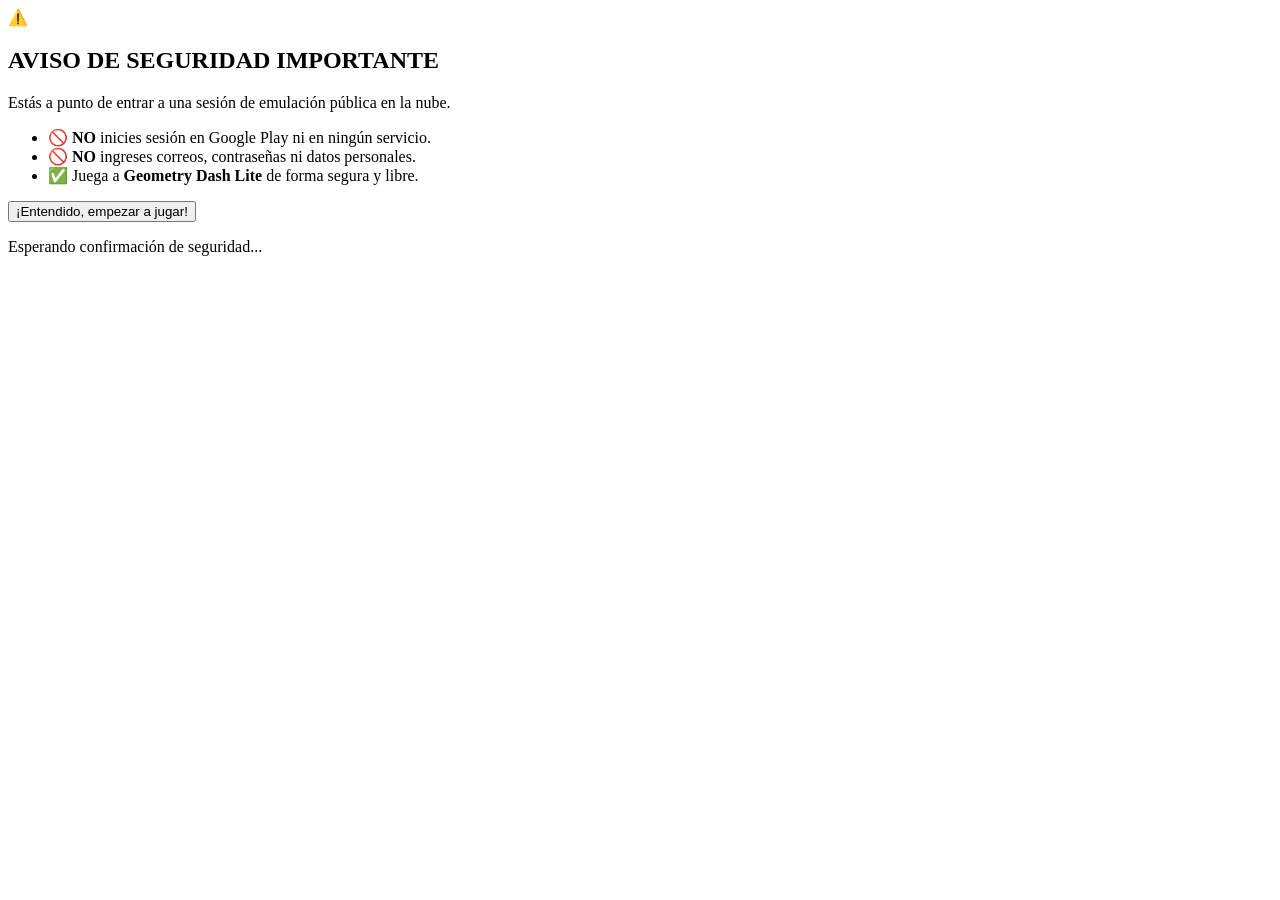
==== index.html @ bb485a81 "Rename public/index.html to index.html" ====
<!DOCTYPE html>
<html lang="es">
<head>
  <meta charset="UTF-8">
  <meta name="viewport" content="width=device-width, initial-scale=1.0">
  <title>Geometry Dash Lite - Web Edition</title>
  <link rel="stylesheet" href="styles.css">
</head>
<body>

  <!-- Modal de Advertencia de Seguridad -->
  <div id="security-modal" class="modal-overlay">
    <div class="modal-card">
      <div class="modal-header">
        <span class="icon">⚠️</span>
        <h2>AVISO DE SEGURIDAD IMPORTANTE</h2>
      </div>
      <div class="modal-body">
        <p>Estás a punto de entrar a una sesión de emulación pública en la nube.</p>
        <ul>
          <li>🚫 <strong>NO</strong> inicies sesión en Google Play ni en ningún servicio.</li>
          <li>🚫 <strong>NO</strong> ingreses correos, contraseñas ni datos personales.</li>
          <li>✅ Juega a <strong>Geometry Dash Lite</strong> de forma segura y libre.</li>
        </ul>
      </div>
      <div class="modal-footer">
        <button id="btn-accept" class="btn-primary">¡Entendido, empezar a jugar!</button>
      </div>
    </div>
  </div>

  <!-- Contenedor del Juego -->
  <main class="game-container">
    <div id="stream-player">
      <p id="placeholder-text">Esperando confirmación de seguridad...</p>
    </div>
  </main>

  <script src="app.js"></script>
</body>
</html>
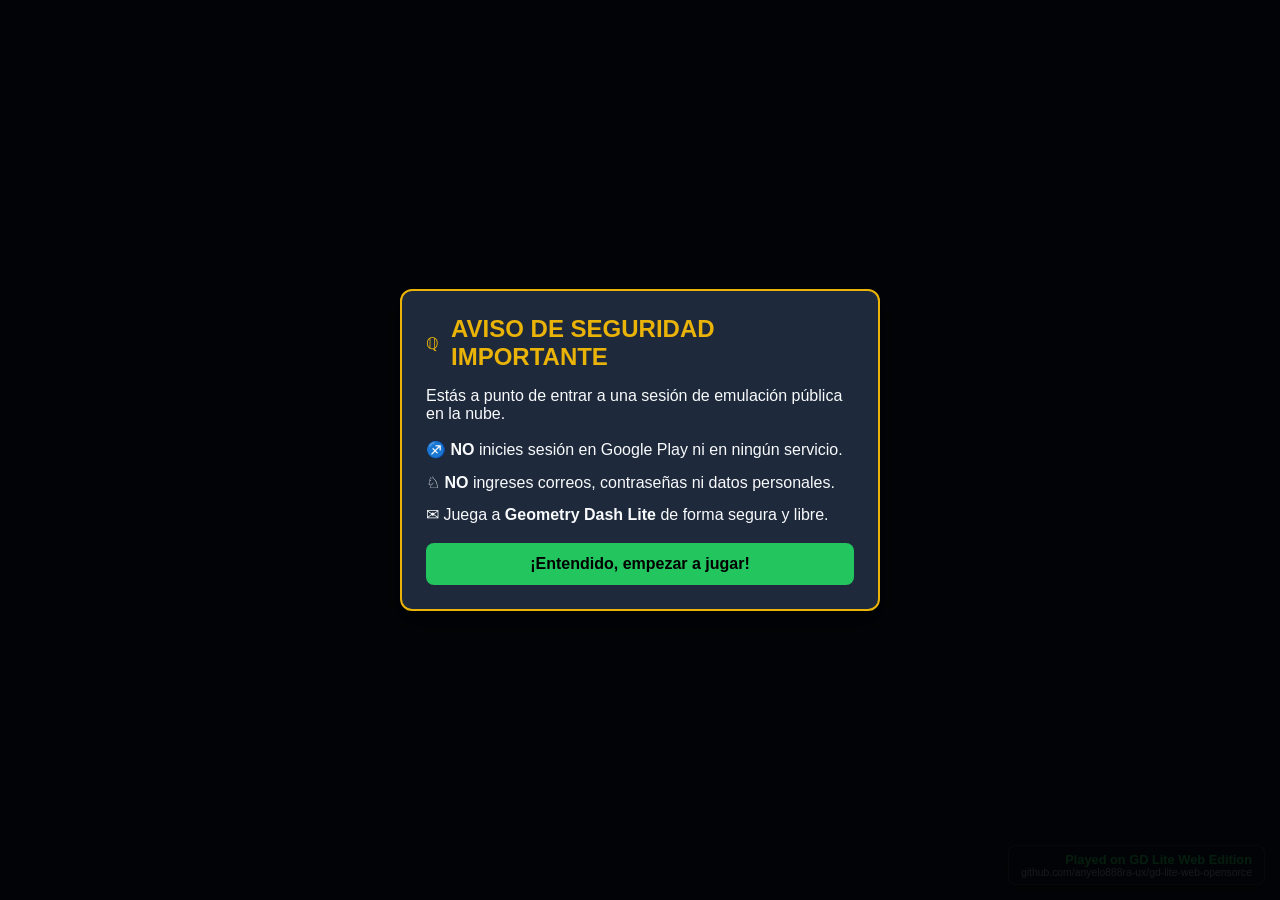
==== commit 6bb7053b: "Add watermark and update security modal icons Added watermark to the HTML file with a link to the Gi" ====
--- a/index.html
+++ b/index.html
@@ -12,21 +12,27 @@
   <div id="security-modal" class="modal-overlay">
     <div class="modal-card">
       <div class="modal-header">
-        <span class="icon">⚠️</span>
+        <span class="icon">ℚ</span>
         <h2>AVISO DE SEGURIDAD IMPORTANTE</h2>
       </div>
       <div class="modal-body">
         <p>Estás a punto de entrar a una sesión de emulación pública en la nube.</p>
         <ul>
-          <li>🚫 <strong>NO</strong> inicies sesión en Google Play ni en ningún servicio.</li>
-          <li>🚫 <strong>NO</strong> ingreses correos, contraseñas ni datos personales.</li>
-          <li>✅ Juega a <strong>Geometry Dash Lite</strong> de forma segura y libre.</li>
+          <li>♐ <strong>NO</strong> inicies sesión en Google Play ni en ningún servicio.</li>
+          <li>♘ <strong>NO</strong> ingreses correos, contraseñas ni datos personales.</li>
+          <li>✉ Juega a <strong>Geometry Dash Lite</strong> de forma segura y libre.</li>
         </ul>
       </div>
       <div class="modal-footer">
         <button id="btn-accept" class="btn-primary">¡Entendido, empezar a jugar!</button>
       </div>
     </div>
+  </div>
+
+  <!-- Marca de Agua / Watermark -->
+  <div class="watermark">
+    <strong>Played on GD Lite Web Edition</strong>
+    <small>github.com/anyelo888ra-ux/gd-lite-web-opensorce</small>
   </div>
 
   <!-- Contenedor del Juego -->
--- a/styles.css
+++ b/styles.css
@@ -0,0 +1,126 @@
+* {
+  box-sizing: border-box;
+  margin: 0;
+  padding: 0;
+  font-family: 'Segoe UI', Tahoma, Geneva, Verdana, sans-serif;
+}
+
+body {
+  background-color: #0f172a;
+  color: #f8fafc;
+  display: flex;
+  justify-content: center;
+  align-items: center;
+  min-height: 100vh;
+  overflow: hidden;
+}
+
+.modal-overlay {
+  position: fixed;
+  top: 0;
+  left: 0;
+  width: 100%;
+  height: 100%;
+  background: rgba(0, 0, 0, 0.85);
+  display: flex;
+  justify-content: center;
+  align-items: center;
+  z-index: 9999;
+}
+
+.modal-card {
+  background: #1e293b;
+  border: 2px solid #eab308;
+  border-radius: 12px;
+  max-width: 480px;
+  width: 90%;
+  padding: 24px;
+  box-shadow: 0 10px 25px rgba(0, 0, 0, 0.5);
+}
+
+.modal-header {
+  display: flex;
+  align-items: center;
+  gap: 12px;
+  margin-bottom: 16px;
+  color: #eab308;
+}
+
+.modal-body ul {
+  list-style: none;
+  margin: 16px 0;
+}
+
+.modal-body li {
+  margin-bottom: 10px;
+  line-height: 1.4;
+}
+
+.btn-primary {
+  width: 100%;
+  padding: 12px;
+  background: #22c55e;
+  color: #000;
+  font-weight: bold;
+  font-size: 1rem;
+  border: none;
+  border-radius: 8px;
+  cursor: pointer;
+  transition: background 0.2s ease;
+}
+
+.btn-primary:hover {
+  background: #16a34a;
+}
+
+.game-container {
+  width: 100vw;
+  height: 100vh;
+  display: flex;
+  justify-content: center;
+  align-items: center;
+}
+
+#stream-player {
+  width: 100%;
+  height: 100%;
+  display: flex;
+  justify-content: center;
+  align-items: center;
+}
+
+#stream-player iframe {
+  width: 100%;
+  height: 100%;
+  border: none;
+}
+
+/* Estilos para la marca de agua */
+.watermark {
+  position: fixed;
+  bottom: 15px;
+  right: 15px;
+  background: rgba(15, 23, 42, 0.75);
+  backdrop-filter: blur(4px);
+  border: 1px solid rgba(255, 255, 255, 0.15);
+  padding: 6px 12px;
+  border-radius: 8px;
+  color: #f8fafc;
+  font-family: sans-serif;
+  font-size: 0.8rem;
+  pointer-events: none; /* Para que los clics atraviesen si hace falta */
+  z-index: 1000;
+  display: flex;
+  flex-direction: column;
+  align-items: flex-end;
+  box-shadow: 0 4px 12px rgba(0, 0, 0, 0.3);
+}
+
+.watermark strong {
+  color: #22c55e;
+}
+
+.watermark small {
+  color: #94a3b8;
+  font-size: 0.65rem;
+}
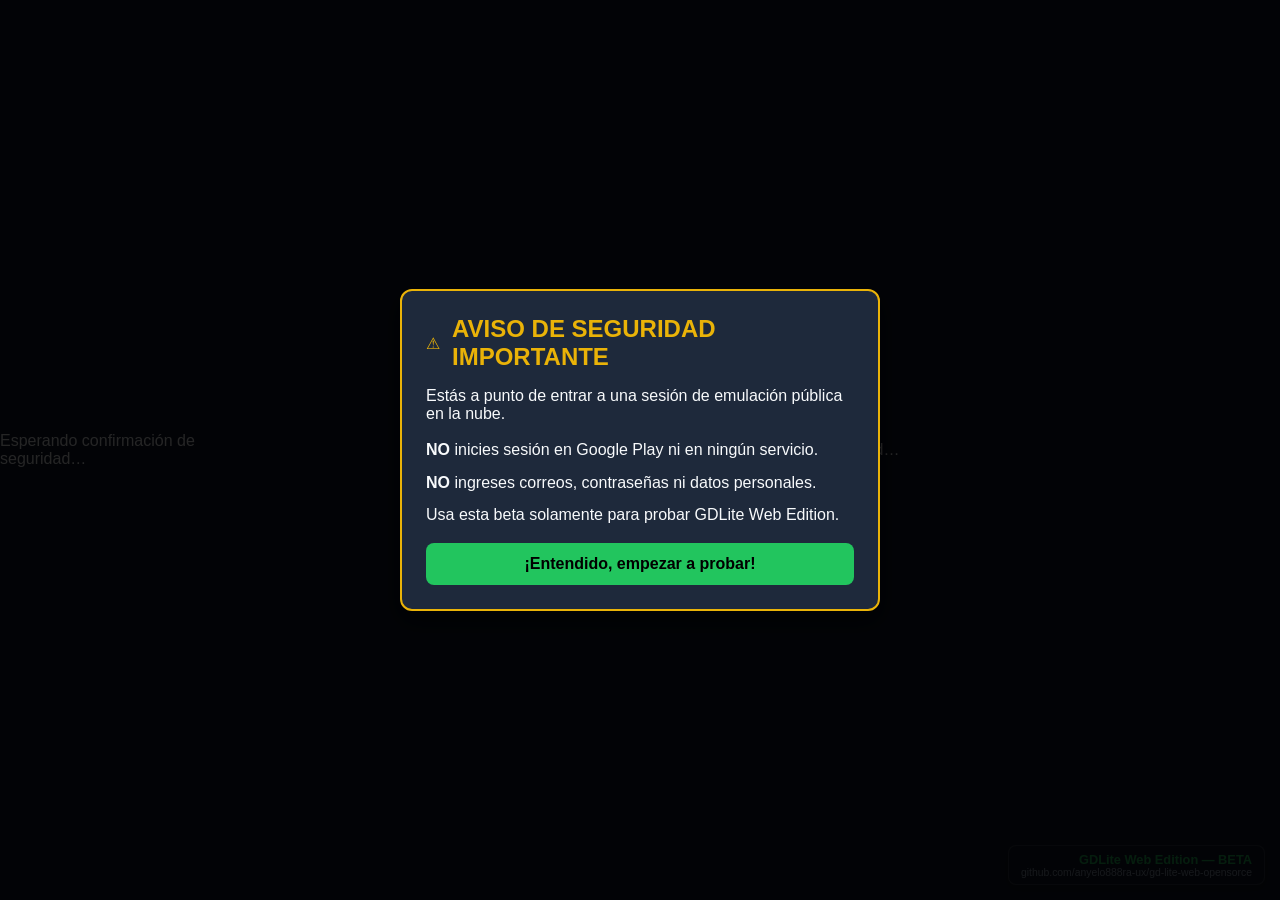
==== commit 14d359b9: "Improve beta UI and emulator status display" ====
--- a/index.html
+++ b/index.html
@@ -3,7 +3,8 @@
 <head>
   <meta charset="UTF-8">
   <meta name="viewport" content="width=device-width, initial-scale=1.0">
-  <title>Geometry Dash Lite - Web Edition</title>
+  <meta name="description" content="GDLite Web Edition - beta de emulación Android en el navegador.">
+  <title>GDLite Web Edition - Beta</title>
   <link rel="stylesheet" href="styles.css">
 </head>
 <body>
@@ -12,33 +13,38 @@
   <div id="security-modal" class="modal-overlay">
     <div class="modal-card">
       <div class="modal-header">
-        <span class="icon">ℚ</span>
+        <span class="icon" aria-hidden="true">⚠</span>
         <h2>AVISO DE SEGURIDAD IMPORTANTE</h2>
       </div>
       <div class="modal-body">
         <p>Estás a punto de entrar a una sesión de emulación pública en la nube.</p>
         <ul>
-          <li>♐ <strong>NO</strong> inicies sesión en Google Play ni en ningún servicio.</li>
-          <li>♘ <strong>NO</strong> ingreses correos, contraseñas ni datos personales.</li>
-          <li>✉ Juega a <strong>Geometry Dash Lite</strong> de forma segura y libre.</li>
+          <li><strong>NO</strong> inicies sesión en Google Play ni en ningún servicio.</li>
+          <li><strong>NO</strong> ingreses correos, contraseñas ni datos personales.</li>
+          <li>Usa esta beta solamente para probar GDLite Web Edition.</li>
         </ul>
       </div>
       <div class="modal-footer">
-        <button id="btn-accept" class="btn-primary">¡Entendido, empezar a jugar!</button>
+        <button id="btn-accept" class="btn-primary">¡Entendido, empezar a probar!</button>
       </div>
     </div>
   </div>
 
+  <!-- Estado de conexión -->
+  <div id="connection-status" class="connection-status" data-state="idle" role="status" aria-live="polite">
+    Esperando confirmación de seguridad…
+  </div>
+
   <!-- Marca de Agua / Watermark -->
   <div class="watermark">
-    <strong>Played on GD Lite Web Edition</strong>
+    <strong>GDLite Web Edition — BETA</strong>
     <small>github.com/anyelo888ra-ux/gd-lite-web-opensorce</small>
   </div>
 
-  <!-- Contenedor del Juego -->
+  <!-- Contenedor del emulador -->
   <main class="game-container">
     <div id="stream-player">
-      <p id="placeholder-text">Esperando confirmación de seguridad...</p>
+      <p id="placeholder-text">Esperando confirmación de seguridad…</p>
     </div>
   </main>
 
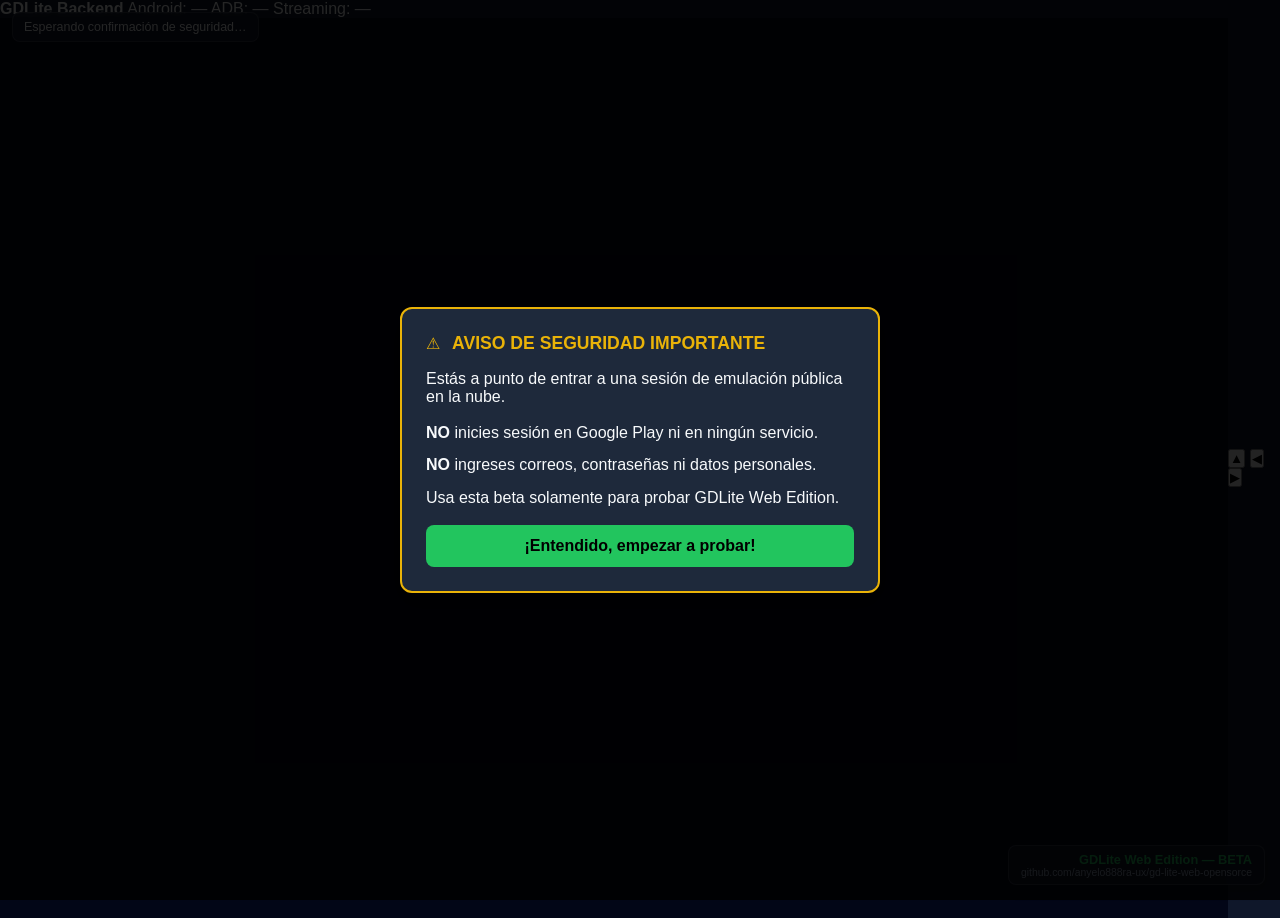
==== commit 23091bc3: "Add GDLite emulator status panel and mobile controls" ====
--- a/index.html
+++ b/index.html
@@ -2,14 +2,12 @@
 <html lang="es">
 <head>
   <meta charset="UTF-8">
-  <meta name="viewport" content="width=device-width, initial-scale=1.0">
+  <meta name="viewport" content="width=device-width, initial-scale=1.0, viewport-fit=cover">
   <meta name="description" content="GDLite Web Edition - beta de emulación Android en el navegador.">
   <title>GDLite Web Edition - Beta</title>
   <link rel="stylesheet" href="styles.css">
 </head>
 <body>
-
-  <!-- Modal de Advertencia de Seguridad -->
   <div id="security-modal" class="modal-overlay">
     <div class="modal-card">
       <div class="modal-header">
@@ -30,24 +28,53 @@
     </div>
   </div>
 
-  <!-- Estado de conexión -->
   <div id="connection-status" class="connection-status" data-state="idle" role="status" aria-live="polite">
     Esperando confirmación de seguridad…
   </div>
 
-  <!-- Marca de Agua / Watermark -->
+  <aside class="status-panel" aria-label="Estado del backend">
+    <strong>GDLite Backend</strong>
+    <span id="android-state">Android: —</span>
+    <span id="adb-state">ADB: —</span>
+    <span id="stream-state">Streaming: —</span>
+  </aside>
+
   <div class="watermark">
     <strong>GDLite Web Edition — BETA</strong>
     <small>github.com/anyelo888ra-ux/gd-lite-web-opensorce</small>
   </div>
 
-  <!-- Contenedor del emulador -->
   <main class="game-container">
     <div id="stream-player">
       <p id="placeholder-text">Esperando confirmación de seguridad…</p>
     </div>
+
+    <div class="mobile-controls" aria-label="Controles táctiles">
+      <button type="button" data-key="Space" aria-label="Saltar">▲</button>
+      <button type="button" data-key="ArrowLeft" aria-label="Izquierda">◀</button>
+      <button type="button" data-key="ArrowRight" aria-label="Derecha">▶</button>
+    </div>
   </main>
 
+  <script>
+    document.querySelectorAll('.mobile-controls button').forEach((button) => {
+      const key = button.dataset.key;
+
+      button.addEventListener('pointerdown', (event) => {
+        event.preventDefault();
+        window.dispatchEvent(new KeyboardEvent('keydown', { key, code: key }));
+      });
+
+      button.addEventListener('pointerup', (event) => {
+        event.preventDefault();
+        window.dispatchEvent(new KeyboardEvent('keyup', { key, code: key }));
+      });
+
+      button.addEventListener('pointercancel', () => {
+        window.dispatchEvent(new KeyboardEvent('keyup', { key, code: key }));
+      });
+    });
+  </script>
   <script src="app.js"></script>
 </body>
-</html>
+</html>
--- a/styles.css
+++ b/styles.css
@@ -5,26 +5,27 @@
   font-family: 'Segoe UI', Tahoma, Geneva, Verdana, sans-serif;
 }
 
+html,
 body {
-  background-color: #0f172a;
+  width: 100%;
+  height: 100%;
+}
+
+body {
+  background: #0f172a;
   color: #f8fafc;
-  display: flex;
-  justify-content: center;
-  align-items: center;
   min-height: 100vh;
   overflow: hidden;
 }
 
 .modal-overlay {
   position: fixed;
-  top: 0;
-  left: 0;
-  width: 100%;
-  height: 100%;
+  inset: 0;
   background: rgba(0, 0, 0, 0.85);
   display: flex;
   justify-content: center;
   align-items: center;
+  padding: 20px;
   z-index: 9999;
 }
 
@@ -33,7 +34,7 @@
   border: 2px solid #eab308;
   border-radius: 12px;
   max-width: 480px;
-  width: 90%;
+  width: 100%;
   padding: 24px;
   box-shadow: 0 10px 25px rgba(0, 0, 0, 0.5);
 }
@@ -44,6 +45,10 @@
   gap: 12px;
   margin-bottom: 16px;
   color: #eab308;
+}
+
+.modal-header h2 {
+  font-size: 1.1rem;
 }
 
 .modal-body ul {
@@ -66,11 +71,15 @@
   border: none;
   border-radius: 8px;
   cursor: pointer;
-  transition: background 0.2s ease;
+  transition: filter 0.2s ease, transform 0.1s ease;
 }
 
 .btn-primary:hover {
-  background: #16a34a;
+  filter: brightness(1.05);
+}
+
+.btn-primary:active {
+  transform: translateY(1px);
 }
 
 .game-container {
@@ -87,15 +96,43 @@
   display: flex;
   justify-content: center;
   align-items: center;
+  background: #020617;
 }
 
 #stream-player iframe {
   width: 100%;
   height: 100%;
   border: none;
+  display: block;
 }
 
-/* Estilos para la marca de agua */
+#placeholder-text {
+  color: #94a3b8;
+}
+
+.connection-status {
+  position: fixed;
+  top: 12px;
+  left: 12px;
+  z-index: 1001;
+  max-width: calc(100vw - 24px);
+  padding: 7px 11px;
+  border-radius: 8px;
+  background: rgba(15, 23, 42, 0.82);
+  border: 1px solid rgba(255, 255, 255, 0.15);
+  backdrop-filter: blur(4px);
+  font-size: 0.78rem;
+  pointer-events: none;
+}
+
+.connection-status[data-state="ok"] {
+  border-color: rgba(34, 197, 94, 0.6);
+}
+
+.connection-status[data-state="loading"] {
+  border-color: rgba(234, 179, 8, 0.6);
+}
+
 .watermark {
   position: fixed;
   bottom: 15px;
@@ -106,9 +143,8 @@
   padding: 6px 12px;
   border-radius: 8px;
   color: #f8fafc;
-  font-family: sans-serif;
   font-size: 0.8rem;
-  pointer-events: none; /* Para que los clics atraviesen si hace falta */
+  pointer-events: none;
   z-index: 1000;
   display: flex;
   flex-direction: column;
@@ -124,3 +160,15 @@
   color: #94a3b8;
   font-size: 0.65rem;
 }
+
+@media (max-width: 600px) {
+  .modal-card {
+    padding: 18px;
+  }
+
+  .watermark {
+    bottom: 8px;
+    right: 8px;
+    max-width: calc(100vw - 16px);
+  }
+}
